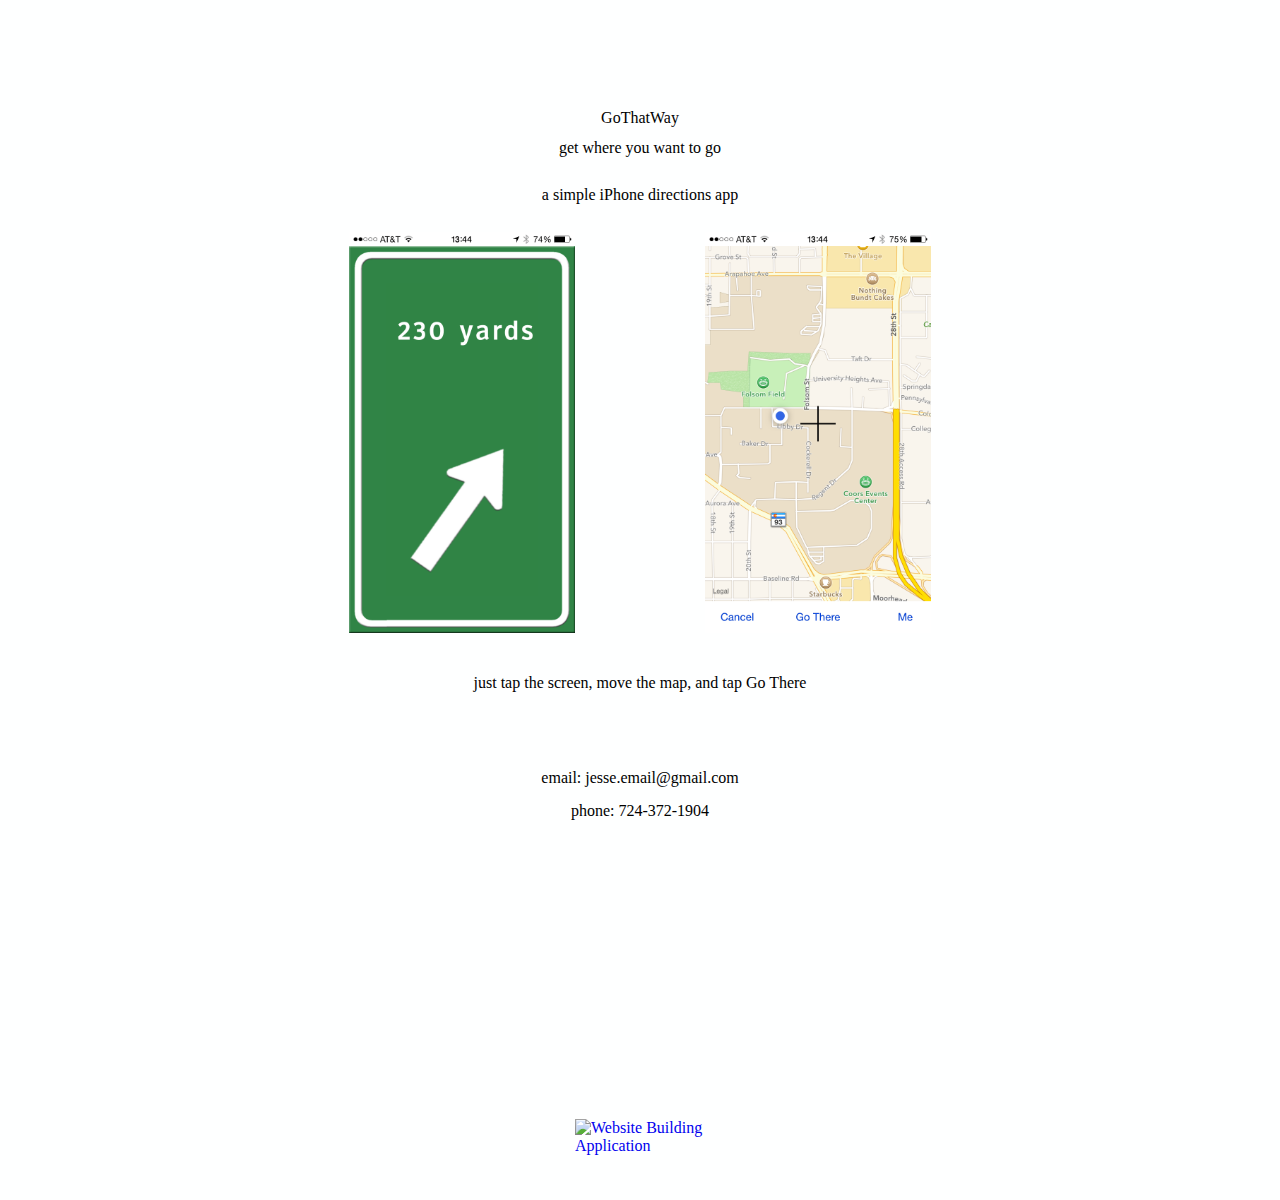
==== gothatway/index.html @ 76310a62 "initial homepage added" ====
<!DOCTYPE HTML>
<html>
<head>
<title>

</title>
<meta http-equiv="Content-type" content="text/html;charset=UTF-8" />
<meta name="viewport" content="width=1000" />
<meta name="description" content="" />
<meta name="generator" content="EverWeb 1.7.5 (1343)" />
<meta name="buildDate" content="Tuesday, April 28, 2015" />
<link rel="stylesheet" type="text/css" href="ew_css/textstyles.css" />
<!--[if lt IE 9]>
	<script src="http://ajax.googleapis.com/ajax/libs/jquery/1.9.1/jquery.min.js"></script>
<![endif]-->
<!--[if (gte IE 9) | (!IE)]><!-->
	<script src="http://ajax.googleapis.com/ajax/libs/jquery/2.1.1/jquery.min.js"></script>
<!--<![endif]-->
<script type="text/javascript" src="ew_js/imageCode.js"></script>

<style type="text/css">

a img {
border:0px;
}
body {
background-color: #FEFFFF;
margin: 0px auto;
}


div.container {
margin: 0px auto;
width: 1000px;
height: 1200px;
background-color: #FEFFFF;
}
</style>
</head>
<body>

<div class="shadow">
<div class="container">
<header>

</header>
<div class="content">
<div style="position:relative"><div class="shape_1" style="left:0px;top:100px;width:1000px;height:42px;z-index: 1;position: absolute;"><div style="margin: 4.32px 0px 4.32px 0px; "><p align="center" style="line-height:28px;margin-top:0px;margin-bottom:11.25px;" class="Style3">GoThatWay</p></div></div></div>

<div style="position:relative"><div class="shape_2" style="left:0px;top:133px;width:1000px;height:42px;z-index: 2;position: absolute;"><div style="margin: 4.32px 0px 4.32px 0px; "><p align="center" style="line-height:21px;margin-top:0px;margin-bottom:11.25px;" class="Style4">get where you want to go</p></div></div></div>

<div style="position:relative"><div class="shape_3" style="left:564.5px;top:231.5px;width:226px;height:401px;z-index: 3;position: absolute;"><img src="IMG_5716.PNG" height="401" width="226" /></div></div>

<div style="position:relative"><div class="shape_4" style="left:208.5px;top:231.5px;width:226px;height:401px;z-index: 4;position: absolute;"><img src="IMG_5717.PNG" height="401" width="226" /></div></div>

<div style="position:relative"><div class="shape_5" style="left:0px;top:180px;width:1000px;height:42px;z-index: 5;position: absolute;"><div style="margin: 4.32px 0px 4.32px 0px; "><p align="center" style="line-height:21px;margin-top:0px;margin-bottom:11.25px;" class="Style4">a simple iPhone directions app</p></div></div></div>

<div style="position:relative"><div class="shape_6" style="left:0px;top:763px;width:1000px;height:67px;z-index: 6;position: absolute;"><div style="margin: 4.32px 0px 4.32px 0px; "><p align="center" style="line-height:21px;margin-top:0px;margin-bottom:11.25px;" class="Style4">email: jesse.email@gmail.com</p><p align="center" style="line-height:21px;margin-bottom:11.25px;margin-top:0px;" class="Style4">phone: 724-372-1904</p></div></div></div>

<div style="position:relative"><div class="shape_7" style="left:0px;top:668px;width:1000px;height:67px;z-index: 7;position: absolute;"><div style="margin: 4.32px 0px 4.32px 0px; "><p align="center" style="line-height:21px;margin-top:0px;margin-bottom:11.25px;" class="Style4">just tap the screen, move the map, and tap Go There</p></div></div></div>
</div>
<footer>
<div style="position:relative"><a href="http://www.everwebapp.com"><div class="shape_0" style="left:435px;top:1119px;width:130px;height:50px;z-index: 0;position: absolute;"><img src="images/home/black2.png" height="50" width="130" alt="Website Building Application" data-src2x="images/home/black2@2x.png" /></div></a></div>
</footer>
</div>
</div>
</body>
</html>
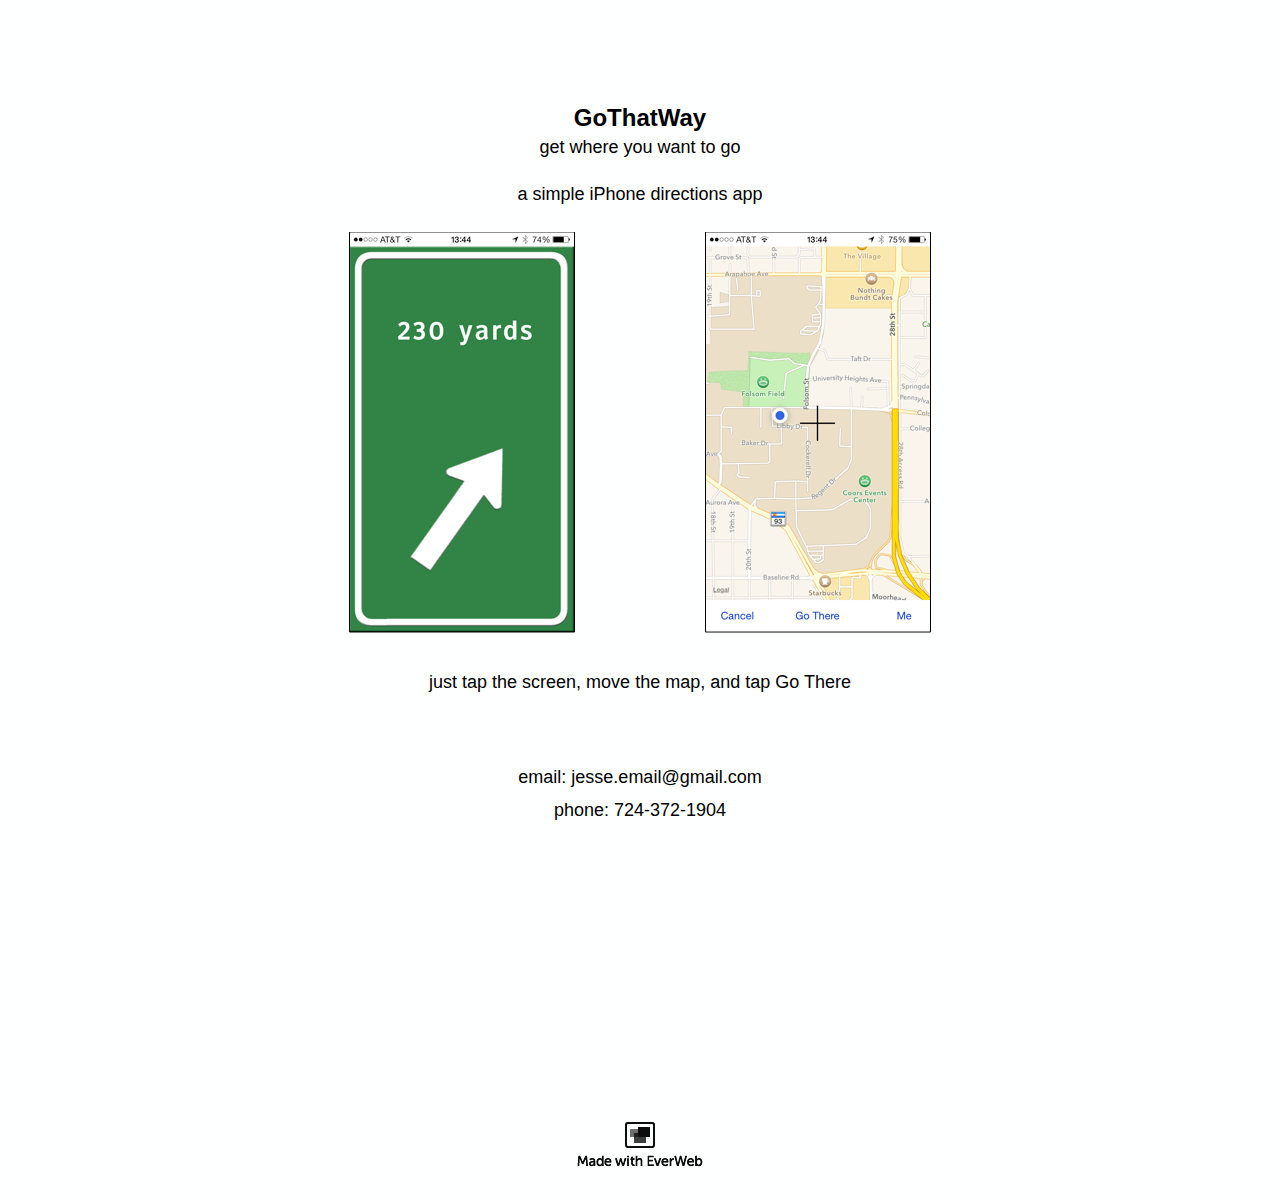
==== commit c9e290ed: "updated homepage files - css etc" ====
--- a/gothatway/index.html
+++ b/gothatway/index.html
@@ -49,9 +49,9 @@
 
 <div style="position:relative"><div class="shape_2" style="left:0px;top:133px;width:1000px;height:42px;z-index: 2;position: absolute;"><div style="margin: 4.32px 0px 4.32px 0px; "><p align="center" style="line-height:21px;margin-top:0px;margin-bottom:11.25px;" class="Style4">get where you want to go</p></div></div></div>
 
-<div style="position:relative"><div class="shape_3" style="left:564.5px;top:231.5px;width:226px;height:401px;z-index: 3;position: absolute;"><img src="IMG_5716.PNG" height="401" width="226" /></div></div>
+<div style="position:relative"><div class="shape_3" style="left:564.5px;top:231.5px;width:226px;height:401px;z-index: 3;position: absolute;"><img src="images/home/IMG_5716.PNG" height="401" width="226" /></div></div>
 
-<div style="position:relative"><div class="shape_4" style="left:208.5px;top:231.5px;width:226px;height:401px;z-index: 4;position: absolute;"><img src="IMG_5717.PNG" height="401" width="226" /></div></div>
+<div style="position:relative"><div class="shape_4" style="left:208.5px;top:231.5px;width:226px;height:401px;z-index: 4;position: absolute;"><img src="images/home/IMG_5717.PNG" height="401" width="226" /></div></div>
 
 <div style="position:relative"><div class="shape_5" style="left:0px;top:180px;width:1000px;height:42px;z-index: 5;position: absolute;"><div style="margin: 4.32px 0px 4.32px 0px; "><p align="center" style="line-height:21px;margin-top:0px;margin-bottom:11.25px;" class="Style4">a simple iPhone directions app</p></div></div></div>
 
--- a/gothatway/ew_css/textstyles.css
+++ b/gothatway/ew_css/textstyles.css
@@ -0,0 +1,20 @@
+.Style1{font-family: 'Arial-BoldMT','Arial',sans-serif;
+font-size: 24px; 
+font-weight:700; 
+margin:0;
+color: #FEFFFF;
+word-wrap: break-word;}
+.Style2{font-family: 'ArialMT','Arial',sans-serif;
+font-size: 18px; 
+margin:0;
+color: #FEFFFF;
+word-wrap: break-word;}
+.Style3{font-family: 'Arial-BoldMT','Arial',sans-serif;
+font-size: 24px; 
+font-weight:700; 
+margin:0;
+word-wrap: break-word;}
+.Style4{font-family: 'ArialMT','Arial',sans-serif;
+font-size: 18px; 
+margin:0;
+word-wrap: break-word;}